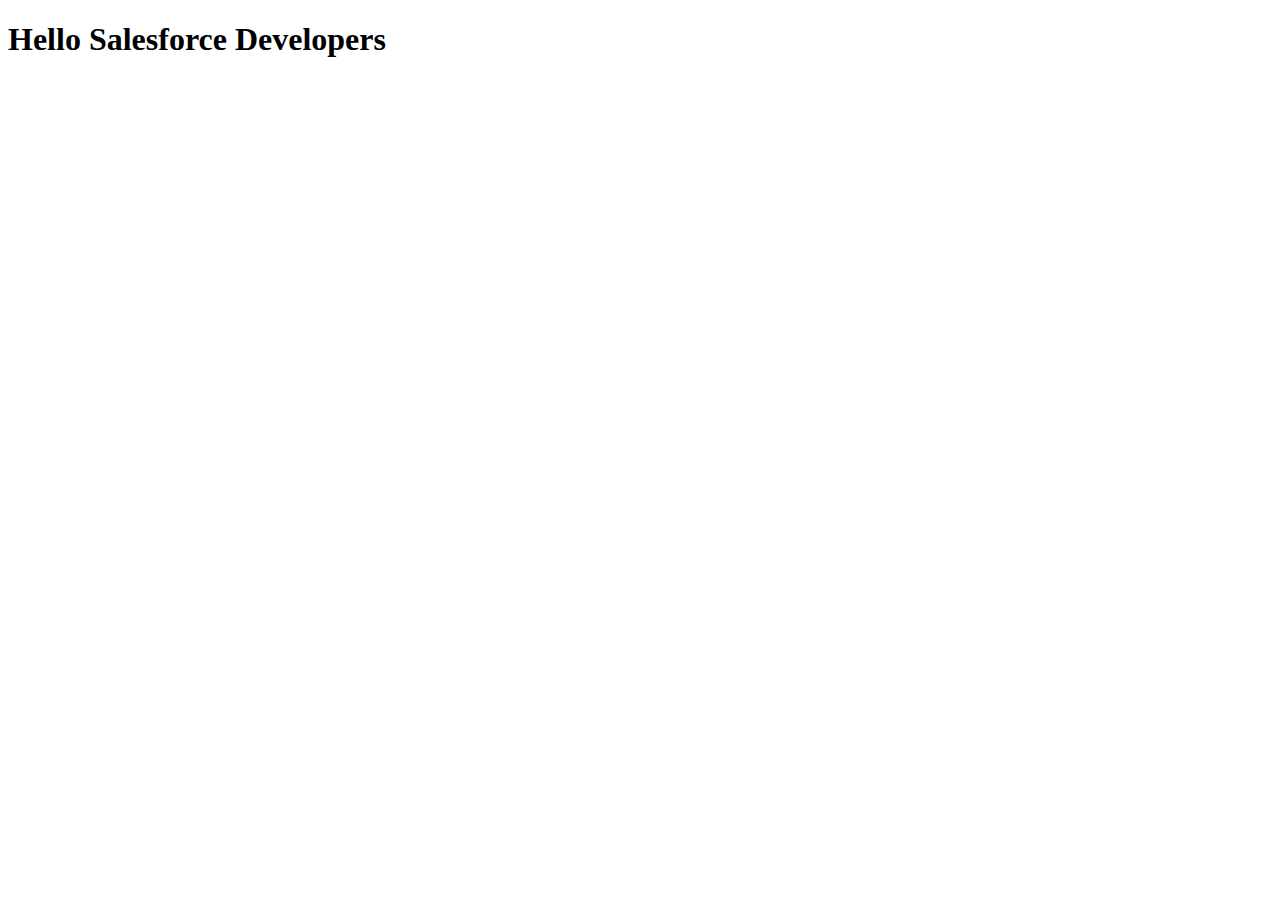
==== index.html @ ea94ac96 "feat: first commit" ====
<!DOCTYPE html>
<html>
<head>
    <meta charset='utf-8'>
    <meta http-equiv='X-UA-Compatible' content='IE=edge'>
    <title>Sf</title>
    <meta name='viewport' content='width=device-width, initial-scale=1'>
    <link rel='stylesheet' type='text/css' media='screen' href='main.css'>
    <script src='main.js'></script>
</head>
<body>
    <h1>Hello Salesforce Developers</h1>
</body>
</html>
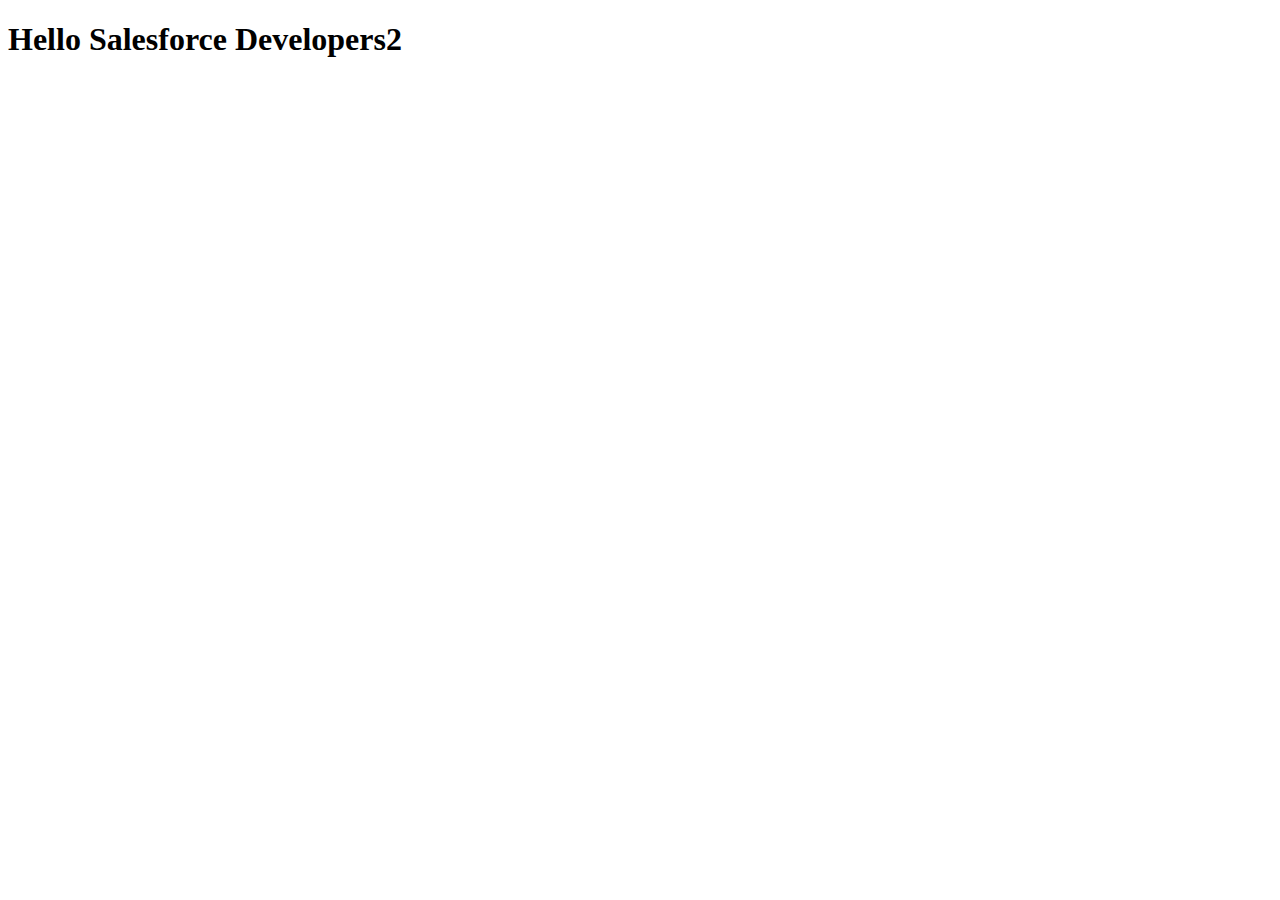
==== commit 018e7e93: "feat: first commit" ====
--- a/index.html
+++ b/index.html
@@ -9,6 +9,6 @@
     <script src='main.js'></script>
 </head>
 <body>
-    <h1>Hello Salesforce Developers</h1>
+    <h1>Hello Salesforce Developers2</h1>
 </body>
 </html>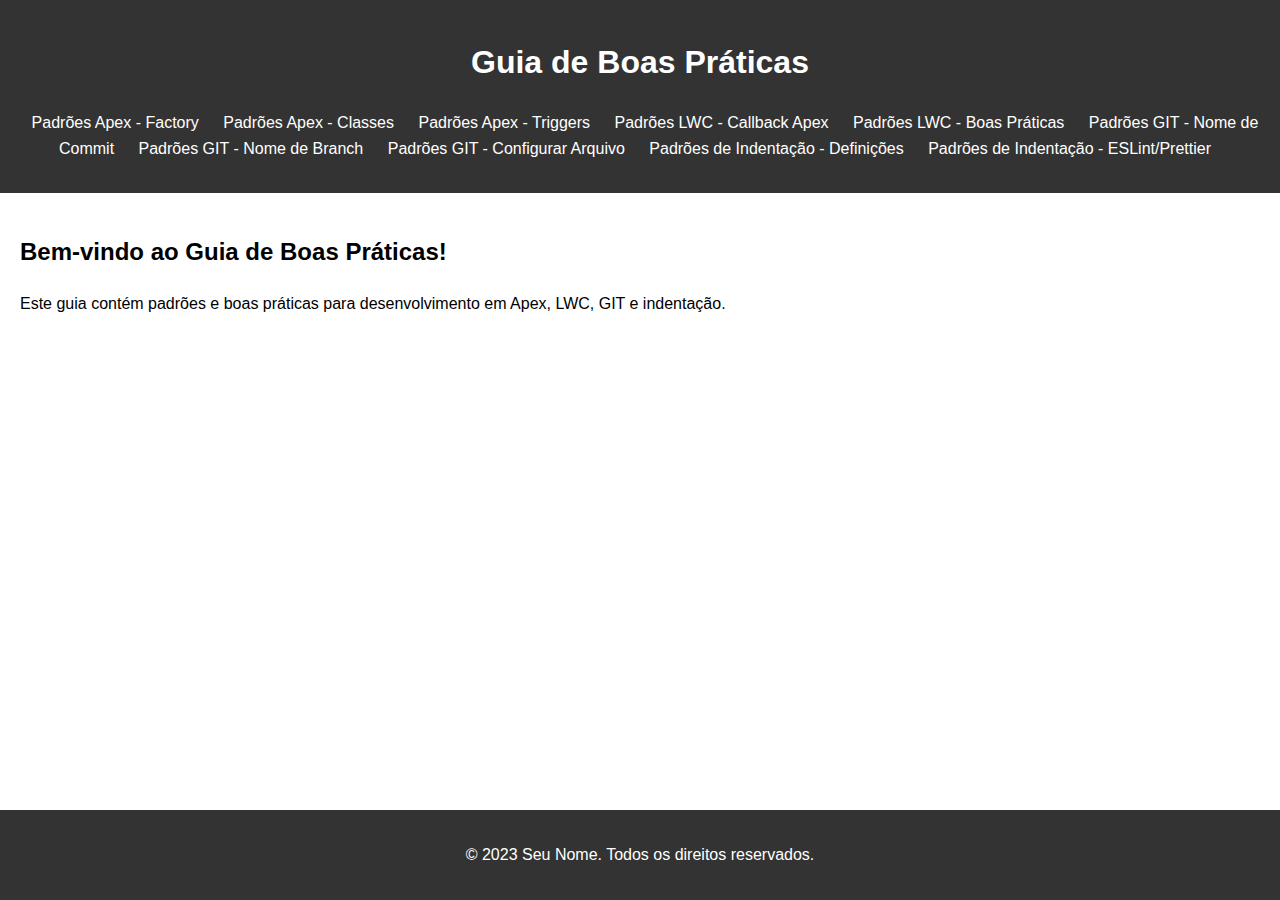
==== commit 46ebe2a7: "feat: first commit" ====
--- a/index.html
+++ b/index.html
@@ -1,14 +1,37 @@
 <!DOCTYPE html>
-<html>
+<html lang="pt-BR">
 <head>
-    <meta charset='utf-8'>
-    <meta http-equiv='X-UA-Compatible' content='IE=edge'>
-    <title>Sf</title>
-    <meta name='viewport' content='width=device-width, initial-scale=1'>
-    <link rel='stylesheet' type='text/css' media='screen' href='main.css'>
-    <script src='main.js'></script>
+  <meta charset="UTF-8">
+  <meta name="viewport" content="width=device-width, initial-scale=1.0">
+  <title>Guia de Boas Práticas</title>
+  <link rel="stylesheet" href="styles/styles.css">
 </head>
 <body>
-    <h1>Hello Salesforce Developers2</h1>
+  <header>
+    <h1>Guia de Boas Práticas</h1>
+    <nav>
+      <ul>
+        <li><a href="padroes-apex/factory.html">Padrões Apex - Factory</a></li>
+        <li><a href="padroes-apex/classes.html">Padrões Apex - Classes</a></li>
+        <li><a href="padroes-apex/triggers.html">Padrões Apex - Triggers</a></li>
+        <li><a href="padroes-lwc/callback-apex.html">Padrões LWC - Callback Apex</a></li>
+        <li><a href="padroes-lwc/boas-praticas.html">Padrões LWC - Boas Práticas</a></li>
+        <li><a href="padroes-git/nome-commit.html">Padrões GIT - Nome de Commit</a></li>
+        <li><a href="padroes-git/nome-branch.html">Padrões GIT - Nome de Branch</a></li>
+        <li><a href="padroes-git/config-arquivo.html">Padrões GIT - Configurar Arquivo</a></li>
+        <li><a href="padroes-identacao/definicoes.html">Padrões de Indentação - Definições</a></li>
+        <li><a href="padroes-identacao/eslint-prettier.html">Padrões de Indentação - ESLint/Prettier</a></li>
+      </ul>
+    </nav>
+  </header>
+  <main>
+    <section>
+      <h2>Bem-vindo ao Guia de Boas Práticas!</h2>
+      <p>Este guia contém padrões e boas práticas para desenvolvimento em Apex, LWC, GIT e indentação.</p>
+    </section>
+  </main>
+  <footer>
+    <p>&copy; 2023 Seu Nome. Todos os direitos reservados.</p>
+  </footer>
 </body>
 </html>--- a/styles/styles.css
+++ b/styles/styles.css
@@ -0,0 +1,42 @@
+body {
+    font-family: Arial, sans-serif;
+    line-height: 1.6;
+    margin: 0;
+    padding: 0;
+  }
+  
+  header {
+    background: #333;
+    color: #fff;
+    padding: 1rem 0;
+    text-align: center;
+  }
+  
+  nav ul {
+    list-style: none;
+    padding: 0;
+  }
+  
+  nav ul li {
+    display: inline;
+    margin: 0 10px;
+  }
+  
+  nav ul li a {
+    color: #fff;
+    text-decoration: none;
+  }
+  
+  main {
+    padding: 20px;
+  }
+  
+  footer {
+    background: #333;
+    color: #fff;
+    text-align: center;
+    padding: 1rem 0;
+    position: fixed;
+    width: 100%;
+    bottom: 0;
+  }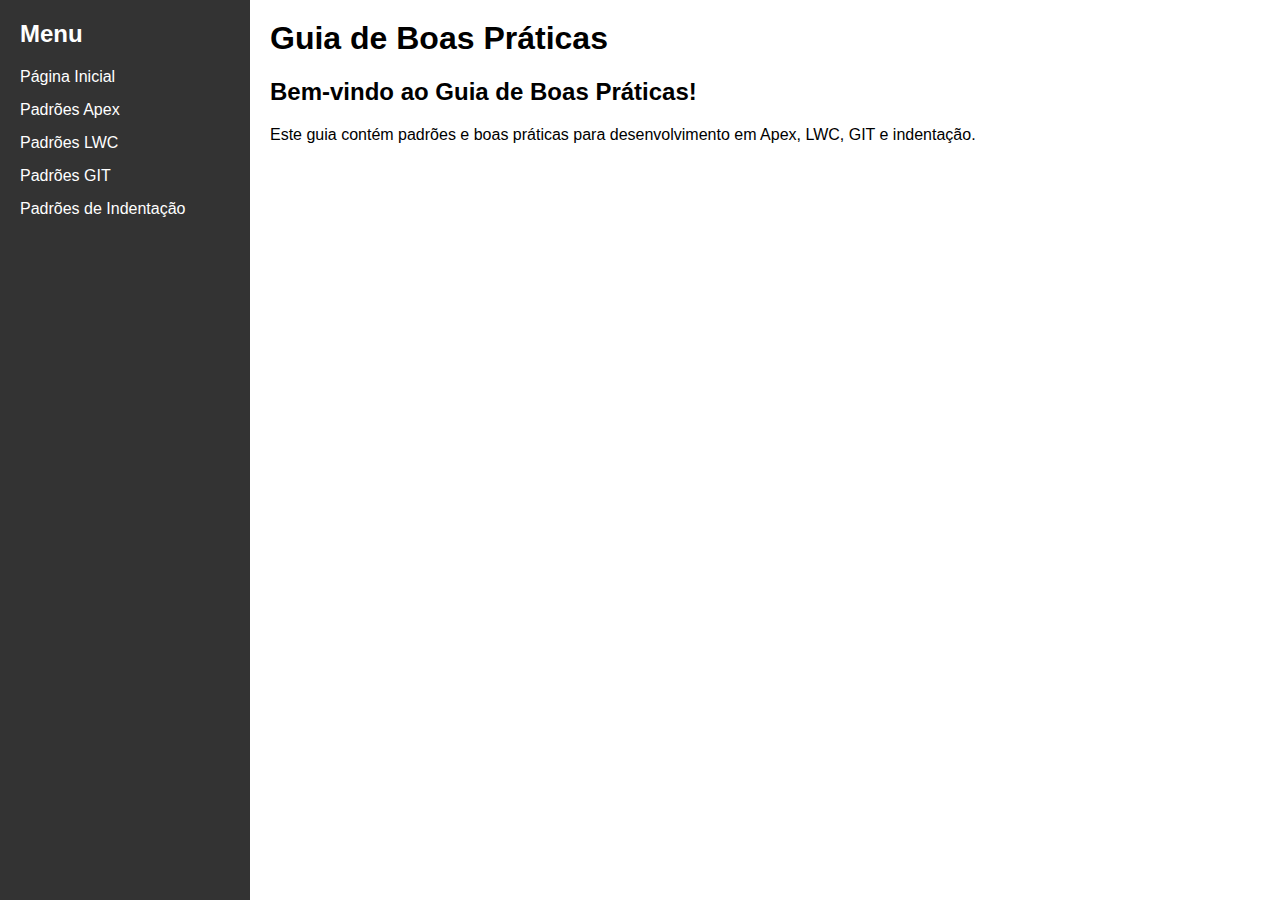
==== commit 04c86195: "feat: alterando menu" ====
--- a/index.html
+++ b/index.html
@@ -7,31 +7,55 @@
   <link rel="stylesheet" href="styles/styles.css">
 </head>
 <body>
-  <header>
-    <h1>Guia de Boas Práticas</h1>
-    <nav>
-      <ul>
-        <li><a href="padroes-apex/factory.html">Padrões Apex - Factory</a></li>
-        <li><a href="padroes-apex/classes.html">Padrões Apex - Classes</a></li>
-        <li><a href="padroes-apex/triggers.html">Padrões Apex - Triggers</a></li>
-        <li><a href="padroes-lwc/callback-apex.html">Padrões LWC - Callback Apex</a></li>
-        <li><a href="padroes-lwc/boas-praticas.html">Padrões LWC - Boas Práticas</a></li>
-        <li><a href="padroes-git/nome-commit.html">Padrões GIT - Nome de Commit</a></li>
-        <li><a href="padroes-git/nome-branch.html">Padrões GIT - Nome de Branch</a></li>
-        <li><a href="padroes-git/config-arquivo.html">Padrões GIT - Configurar Arquivo</a></li>
-        <li><a href="padroes-identacao/definicoes.html">Padrões de Indentação - Definições</a></li>
-        <li><a href="padroes-identacao/eslint-prettier.html">Padrões de Indentação - ESLint/Prettier</a></li>
-      </ul>
-    </nav>
-  </header>
-  <main>
+  <!-- Menu Lateral -->
+  <aside class="sidebar">
+    <h2>Menu</h2>
+    <ul>
+      <li><a href="index.html">Página Inicial</a></li>
+      <li>
+        <span class="submenu-toggle">Padrões Apex</span>
+        <ul class="submenu">
+          <li><a href="padroes-apex/factory.html">Factory</a></li>
+          <li><a href="padroes-apex/builder.html">Builder</a></li>
+        </ul>
+      </li>
+      <li>
+        <span class="submenu-toggle">Padrões LWC</span>
+        <ul class="submenu">
+          <li><a href="padroes-lwc/callback-async.html">Callback (Async/Await)</a></li>
+          <li><a href="padroes-lwc/boas-praticas.html">Boas Práticas</a></li>
+        </ul>
+      </li>
+      <li>
+        <span class="submenu-toggle">Padrões GIT</span>
+        <ul class="submenu">
+          <li><a href="padroes-git/mensagem-commit.html">Mensagem de Commit</a></li>
+          <li><a href="padroes-git/nome-branch.html">Nome de Branch</a></li>
+          <li><a href="padroes-git/git-hook.html">Git Hook</a></li>
+        </ul>
+      </li>
+      <li>
+        <span class="submenu-toggle">Padrões de Indentação</span>
+        <ul class="submenu">
+          <li><a href="padroes-identacao/eslint-apex.html">ESLint para Apex</a></li>
+          <li><a href="padroes-identacao/eslint-lwc.html">ESLint para LWC</a></li>
+        </ul>
+      </li>
+    </ul>
+  </aside>
+
+  <!-- Conteúdo Principal -->
+  <main class="content">
+    <header>
+      <h1>Guia de Boas Práticas</h1>
+    </header>
     <section>
       <h2>Bem-vindo ao Guia de Boas Práticas!</h2>
       <p>Este guia contém padrões e boas práticas para desenvolvimento em Apex, LWC, GIT e indentação.</p>
     </section>
   </main>
-  <footer>
-    <p>&copy; 2023 Seu Nome. Todos os direitos reservados.</p>
-  </footer>
+
+  <!-- Script para interação do menu -->
+  <script src="scripts/script.js"></script>
 </body>
 </html>--- a/styles/styles.css
+++ b/styles/styles.css
@@ -1,42 +1,60 @@
+/* Estilos Gerais */
 body {
     font-family: Arial, sans-serif;
-    line-height: 1.6;
     margin: 0;
     padding: 0;
+    display: flex;
   }
   
-  header {
+  /* Menu Lateral */
+  .sidebar {
+    width: 250px;
     background: #333;
     color: #fff;
-    padding: 1rem 0;
-    text-align: center;
+    padding: 20px;
+    height: 100vh;
+    box-sizing: border-box;
   }
   
-  nav ul {
+  .sidebar h2 {
+    margin-top: 0;
+  }
+  
+  .sidebar ul {
     list-style: none;
     padding: 0;
   }
   
-  nav ul li {
-    display: inline;
-    margin: 0 10px;
+  .sidebar ul li {
+    margin: 15px 0;
   }
   
-  nav ul li a {
+  .sidebar ul li a {
     color: #fff;
     text-decoration: none;
   }
   
-  main {
-    padding: 20px;
+  .sidebar ul li .submenu-toggle {
+    cursor: pointer;
+    color: #fff;
   }
   
-  footer {
-    background: #333;
-    color: #fff;
-    text-align: center;
-    padding: 1rem 0;
-    position: fixed;
-    width: 100%;
-    bottom: 0;
+  .sidebar ul li .submenu {
+    display: none;
+    margin-left: 20px;
+  }
+  
+  .sidebar ul li .submenu.active {
+    display: block;
+  }
+  
+  /* Conteúdo Principal */
+  .content {
+    flex: 1;
+    padding: 20px;
+    box-sizing: border-box;
+  }
+  
+  .content header h1 {
+    margin-top: 0;
   }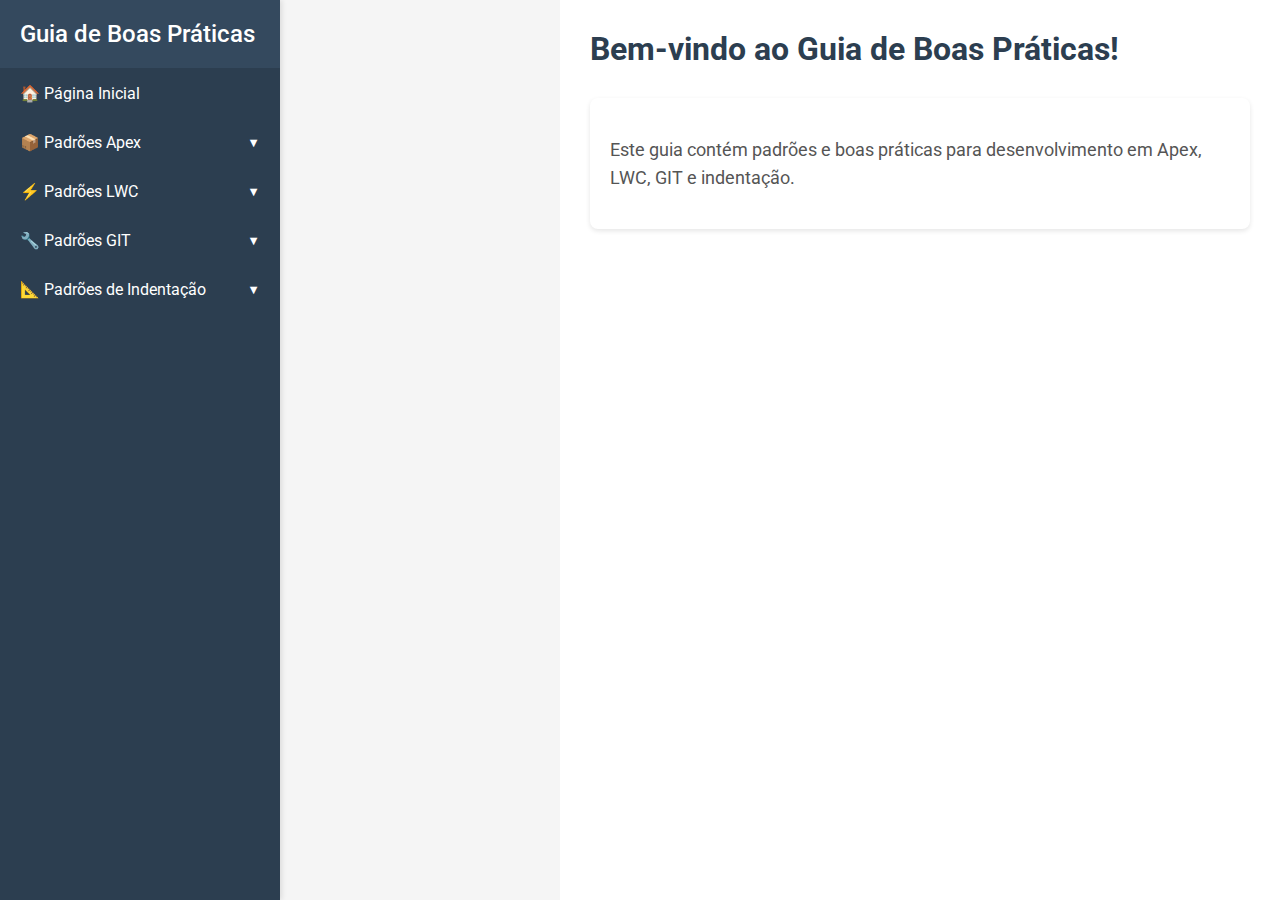
==== commit 7e57da7a: "feat: melhoria design" ====
--- a/index.html
+++ b/index.html
@@ -5,40 +5,55 @@
   <meta name="viewport" content="width=device-width, initial-scale=1.0">
   <title>Guia de Boas Práticas</title>
   <link rel="stylesheet" href="styles/styles.css">
+  <link href="https://fonts.googleapis.com/css2?family=Roboto:wght@400;500;700&display=swap" rel="stylesheet">
 </head>
 <body>
   <!-- Menu Lateral -->
   <aside class="sidebar">
-    <h2>Menu</h2>
-    <ul>
-      <li><a href="index.html">Página Inicial</a></li>
+    <div class="sidebar-header">
+      <h2>Guia de Boas Práticas</h2>
+    </div>
+    <ul class="menu">
+      <li><a href="index.html" class="menu-item">🏠 Página Inicial</a></li>
       <li>
-        <span class="submenu-toggle">Padrões Apex</span>
+        <div class="menu-item submenu-toggle">
+          <span>📦 Padrões Apex</span>
+          <span class="arrow">▼</span>
+        </div>
         <ul class="submenu">
-          <li><a href="padroes-apex/factory.html">Factory</a></li>
-          <li><a href="padroes-apex/builder.html">Builder</a></li>
+          <li><a href="padroes-apex/factory.html" class="submenu-item">Factory</a></li>
+          <li><a href="padroes-apex/builder.html" class="submenu-item">Builder</a></li>
         </ul>
       </li>
       <li>
-        <span class="submenu-toggle">Padrões LWC</span>
+        <div class="menu-item submenu-toggle">
+          <span>⚡ Padrões LWC</span>
+          <span class="arrow">▼</span>
+        </div>
         <ul class="submenu">
-          <li><a href="padroes-lwc/callback-async.html">Callback (Async/Await)</a></li>
-          <li><a href="padroes-lwc/boas-praticas.html">Boas Práticas</a></li>
+          <li><a href="padroes-lwc/callback-async.html" class="submenu-item">Callback (Async/Await)</a></li>
+          <li><a href="padroes-lwc/boas-praticas.html" class="submenu-item">Boas Práticas</a></li>
         </ul>
       </li>
       <li>
-        <span class="submenu-toggle">Padrões GIT</span>
+        <div class="menu-item submenu-toggle">
+          <span>🔧 Padrões GIT</span>
+          <span class="arrow">▼</span>
+        </div>
         <ul class="submenu">
-          <li><a href="padroes-git/mensagem-commit.html">Mensagem de Commit</a></li>
-          <li><a href="padroes-git/nome-branch.html">Nome de Branch</a></li>
-          <li><a href="padroes-git/git-hook.html">Git Hook</a></li>
+          <li><a href="padroes-git/mensagem-commit.html" class="submenu-item">Mensagem de Commit</a></li>
+          <li><a href="padroes-git/nome-branch.html" class="submenu-item">Nome de Branch</a></li>
+          <li><a href="padroes-git/git-hook.html" class="submenu-item">Git Hook</a></li>
         </ul>
       </li>
       <li>
-        <span class="submenu-toggle">Padrões de Indentação</span>
+        <div class="menu-item submenu-toggle">
+          <span>📐 Padrões de Indentação</span>
+          <span class="arrow">▼</span>
+        </div>
         <ul class="submenu">
-          <li><a href="padroes-identacao/eslint-apex.html">ESLint para Apex</a></li>
-          <li><a href="padroes-identacao/eslint-lwc.html">ESLint para LWC</a></li>
+          <li><a href="padroes-identacao/eslint-apex.html" class="submenu-item">ESLint para Apex</a></li>
+          <li><a href="padroes-identacao/eslint-lwc.html" class="submenu-item">ESLint para LWC</a></li>
         </ul>
       </li>
     </ul>
@@ -46,11 +61,10 @@
 
   <!-- Conteúdo Principal -->
   <main class="content">
-    <header>
-      <h1>Guia de Boas Práticas</h1>
+    <header class="content-header">
+      <h1>Bem-vindo ao Guia de Boas Práticas!</h1>
     </header>
-    <section>
-      <h2>Bem-vindo ao Guia de Boas Práticas!</h2>
+    <section class="content-section">
       <p>Este guia contém padrões e boas práticas para desenvolvimento em Apex, LWC, GIT e indentação.</p>
     </section>
   </main>
--- a/styles/styles.css
+++ b/styles/styles.css
@@ -1,60 +1,121 @@
 /* Estilos Gerais */
 body {
-    font-family: Arial, sans-serif;
+    font-family: 'Roboto', sans-serif;
     margin: 0;
     padding: 0;
     display: flex;
+    background-color: #f5f5f5;
+    color: #333;
   }
   
   /* Menu Lateral */
   .sidebar {
-    width: 250px;
-    background: #333;
+    width: 280px;
+    background: #2c3e50;
     color: #fff;
-    padding: 20px;
     height: 100vh;
     box-sizing: border-box;
+    box-shadow: 2px 0 5px rgba(0, 0, 0, 0.1);
   }
   
-  .sidebar h2 {
-    margin-top: 0;
+  .sidebar-header {
+    padding: 20px;
+    background: #34495e;
+    border-bottom: 1px solid #2c3e50;
   }
   
-  .sidebar ul {
+  .sidebar-header h2 {
+    margin: 0;
+    font-size: 1.5rem;
+    font-weight: 500;
+  }
+  
+  .menu {
     list-style: none;
     padding: 0;
+    margin: 0;
   }
   
-  .sidebar ul li {
-    margin: 15px 0;
+  .menu-item {
+    display: flex;
+    align-items: center;
+    justify-content: space-between;
+    padding: 15px 20px;
+    color: #fff;
+    text-decoration: none;
+    transition: background 0.3s ease;
   }
   
-  .sidebar ul li a {
+  .menu-item:hover {
+    background: #34495e;
+  }
+  
+  .submenu-toggle {
+    cursor: pointer;
+  }
+  
+  .submenu-toggle .arrow {
+    font-size: 0.8rem;
+    transition: transform 0.3s ease;
+  }
+  
+  .submenu-toggle.active .arrow {
+    transform: rotate(180deg);
+  }
+  
+  .submenu {
+    list-style: none;
+    padding: 0;
+    margin: 0;
+    display: none;
+    background: #34495e;
+  }
+  
+  .submenu.active {
+    display: block;
+  }
+  
+  .submenu-item {
+    padding: 10px 30px;
     color: #fff;
     text-decoration: none;
+    display: block;
+    transition: background 0.3s ease;
   }
   
-  .sidebar ul li .submenu-toggle {
-    cursor: pointer;
-    color: #fff;
-  }
-  
-  .sidebar ul li .submenu {
-    display: none;
-    margin-left: 20px;
-  }
-  
-  .sidebar ul li .submenu.active {
-    display: block;
+  .submenu-item:hover {
+    background: #2c3e50;
   }
   
   /* Conteúdo Principal */
   .content {
     flex: 1;
-    padding: 20px;
+    padding: 30px;
     box-sizing: border-box;
+    background: #fff;
+    margin-left: 280px;
   }
   
-  .content header h1 {
-    margin-top: 0;
+  .content-header {
+    margin-bottom: 30px;
+  }
+  
+  .content-header h1 {
+    margin: 0;
+    font-size: 2rem;
+    font-weight: 700;
+    color: #2c3e50;
+  }
+  
+  .content-section {
+    background: #fff;
+    padding: 20px;
+    border-radius: 8px;
+    box-shadow: 0 2px 5px rgba(0, 0, 0, 0.1);
+  }
+  
+  .content-section p {
+    font-size: 1.1rem;
+    line-height: 1.6;
+    color: #555;
   }